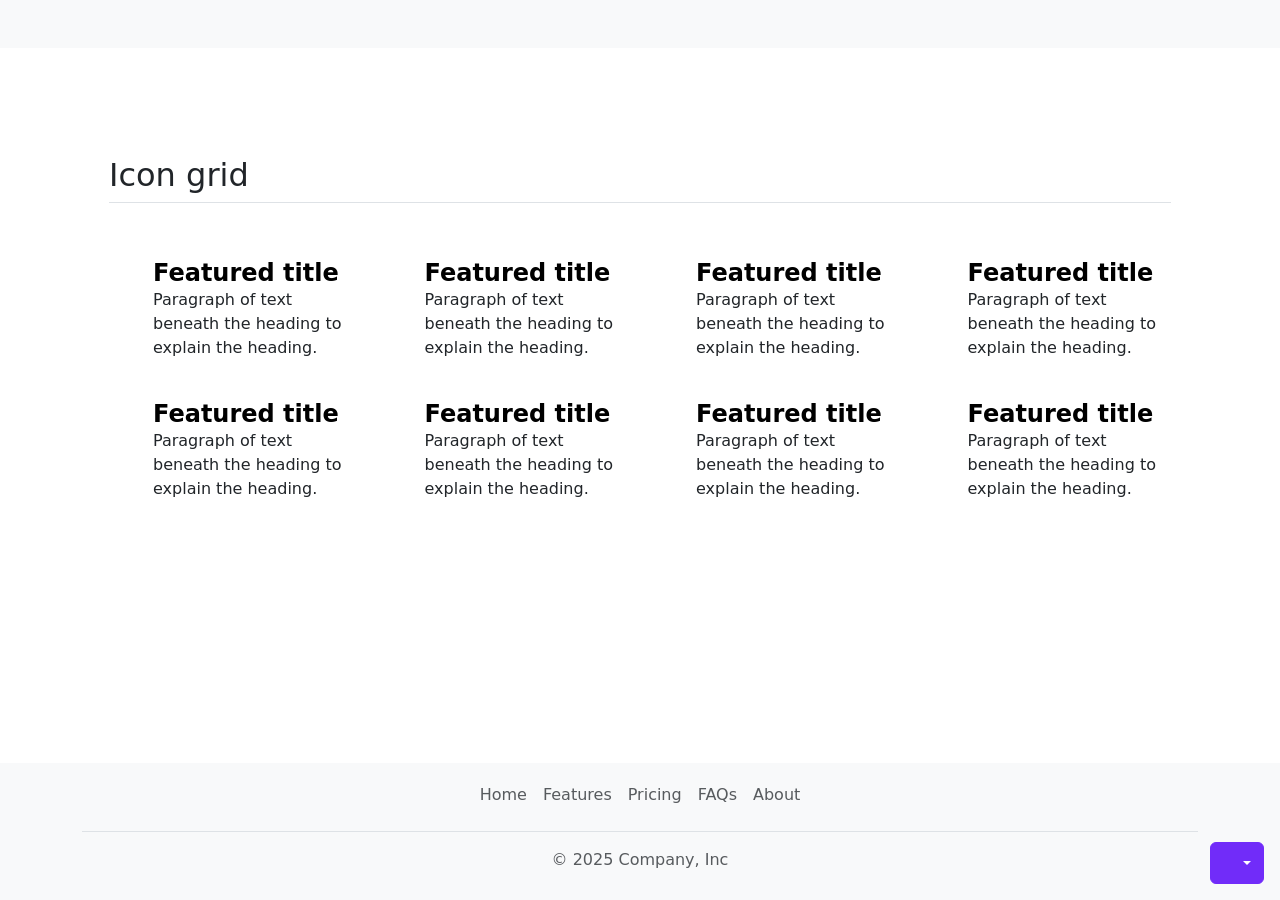
==== 01.geo/geo.patripi.html @ 0c26eeb0 "cambios en : -inicio - geo" ====
<!doctype html>
<html lang="es" class="h-100" data-bs-theme="auto">
  <head>
    <meta charset="utf-8" />
    <meta name="viewport" content="width=device-width, initial-scale=1" />
    <meta name="description" content="Used to describe a lesson practice" />
    <meta
      name="author"
      content="Datamining and Bootstrap contributors"
    />
    <meta name="generator" content="VS Code" />
    <title>Educacion Patrimonial · Pnar del Rio</title>
    
    <link href="../assets/originals/dist/css/bootstrap.min.css" rel="stylesheet" />
    <link href="../assets/stuff/sticky-footer-navbar.css" rel="stylesheet" />
    <link href="../assets/stuff/patri.css" rel="stylesheet" />
  </head>
  <body class="d-flex flex-column h-100">
  <!-- #region Change mode & Icons-->    
    <div
      class="dropdown position-fixed bottom-0 end-0 mb-3 me-3 bd-mode-toggle"
    >
      <button
        class="btn btn-bd-primary py-2 dropdown-toggle d-flex align-items-center"
        id="bd-theme"
        type="button"
        aria-expanded="false"
        data-bs-toggle="dropdown"
        aria-label="Toggle theme (auto)"
      >
        <svg class="bi my-1 theme-icon-active" aria-hidden="true">
          <use href="#circle-half"></use>
        </svg>
        <span class="visually-hidden" id="bd-theme-text">Toggle theme</span>
      </button>
      <ul
        class="dropdown-menu dropdown-menu-end shadow"
        aria-labelledby="bd-theme-text"
      >
        <li>
          <button
            type="button"
            class="dropdown-item d-flex align-items-center"
            data-bs-theme-value="light"
            aria-pressed="false"
          >
            <svg class="bi me-2 opacity-50" aria-hidden="true">
              <use href="#sun-fill"></use>
            </svg>
            Light
            <svg class="bi ms-auto d-none" aria-hidden="true">
              <use href="#check2"></use>
            </svg>
          </button>
        </li>
        <li>
          <button
            type="button"
            class="dropdown-item d-flex align-items-center"
            data-bs-theme-value="dark"
            aria-pressed="false"
          >
            <svg class="bi me-2 opacity-50" aria-hidden="true">
              <use href="#moon-stars-fill"></use>
            </svg>
            Dark
            <svg class="bi ms-auto d-none" aria-hidden="true">
              <use href="#check2"></use>
            </svg>
          </button>
        </li>
        <li>
          <button
            type="button"
            class="dropdown-item d-flex align-items-center active"
            data-bs-theme-value="green"
            aria-pressed="true"
          >
            <svg class="bi me-2 opacity-50" aria-hidden="true">
              <use href="#circle-half"></use>
            </svg>
            Green
            <svg class="bi ms-auto d-none" aria-hidden="true">
              <use href="#check2"></use>
            </svg>
          </button>
        </li>
        <li>
          <button
            type="button"
            class="dropdown-item d-flex align-items-center active"
            data-bs-theme-value="auto"
            aria-pressed="true"
          >
            <svg class="bi me-2 opacity-50" aria-hidden="true">
              <use href="#circle-half"></use>
            </svg>
            Auto
            <svg class="bi ms-auto d-none" aria-hidden="true">
              <use href="#check2"></use>
            </svg>
          </button>
        </li>
      </ul>
    </div>
  <!-- #endregion -->
  <!-- #region Cabecera menu -->
  
    <header id="menuTop" class="fixed-top d-flex justify-content-center py-4 bg-body-tertiary">      
    </header>
  <div class="container-fluid "></div>
  <div class="b-example-divider"></div>
   
  <!-- #endregion -->    
  <!-- #region Cuerpo -->
    <!-- Begin page content -->
    <main class="flex-shrink-0">
      <div class="container">
        <div class="container px-4 py-5" id="icon-grid">
        <h2 class="pb-2 border-bottom">Icon grid</h2>
        <div class="row row-cols-1 row-cols-sm-2 row-cols-md-3 row-cols-lg-4 g-4 py-5">
          <div class="col d-flex align-items-start">
            <svg class="bi text-body-secondary flex-shrink-0 me-3" width="1.75em" height="1.75em" aria-hidden="true">
              <use xlink:href="#bootstrap"></use>
            </svg>
            <div>
              <h3 class="fw-bold mb-0 fs-4 text-body-emphasis">
                Featured title
              </h3>
              <p>
                Paragraph of text beneath the heading to explain the heading.
              </p>
            </div>
          </div>
          <div class="col d-flex align-items-start">
            <svg class="bi text-body-secondary flex-shrink-0 me-3" width="1.75em" height="1.75em" aria-hidden="true">
              <use xlink:href="#cpu-fill"></use>
            </svg>
            <div>
              <h3 class="fw-bold mb-0 fs-4 text-body-emphasis">
                Featured title
              </h3>
              <p>
                Paragraph of text beneath the heading to explain the heading.
              </p>
            </div>
          </div>
          <div class="col d-flex align-items-start">
            <svg class="bi text-body-secondary flex-shrink-0 me-3" width="1.75em" height="1.75em" aria-hidden="true">
              <use xlink:href="#calendar3"></use>
            </svg>
            <div>
              <h3 class="fw-bold mb-0 fs-4 text-body-emphasis">
                Featured title
              </h3>
              <p>
                Paragraph of text beneath the heading to explain the heading.
              </p>
            </div>
          </div>
          <div class="col d-flex align-items-start">
            <svg class="bi text-body-secondary flex-shrink-0 me-3" width="1.75em" height="1.75em" aria-hidden="true">
              <use xlink:href="#home"></use>
            </svg>
            <div>
              <h3 class="fw-bold mb-0 fs-4 text-body-emphasis">
                Featured title
              </h3>
              <p>
                Paragraph of text beneath the heading to explain the heading.
              </p>
            </div>
          </div>
          <div class="col d-flex align-items-start">
            <svg class="bi text-body-secondary flex-shrink-0 me-3" width="1.75em" height="1.75em" aria-hidden="true">
              <use xlink:href="#speedometer2"></use>
            </svg>
            <div>
              <h3 class="fw-bold mb-0 fs-4 text-body-emphasis">
                Featured title
              </h3>
              <p>
                Paragraph of text beneath the heading to explain the heading.
              </p>
            </div>
          </div>
          <div class="col d-flex align-items-start">
            <svg class="bi text-body-secondary flex-shrink-0 me-3" width="1.75em" height="1.75em" aria-hidden="true">
              <use xlink:href="#toggles2"></use>
            </svg>
            <div>
              <h3 class="fw-bold mb-0 fs-4 text-body-emphasis">
                Featured title
              </h3>
              <p>
                Paragraph of text beneath the heading to explain the heading.
              </p>
            </div>
          </div>
          <div class="col d-flex align-items-start">
            <svg class="bi text-body-secondary flex-shrink-0 me-3" width="1.75em" height="1.75em" aria-hidden="true">
              <use xlink:href="#geo-fill"></use>
            </svg>
            <div>
              <h3 class="fw-bold mb-0 fs-4 text-body-emphasis">
                Featured title
              </h3>
              <p>
                Paragraph of text beneath the heading to explain the heading.
              </p>
            </div>
          </div>
          <div class="col d-flex align-items-start">
            <svg class="bi text-body-secondary flex-shrink-0 me-3" width="1.75em" height="1.75em" aria-hidden="true">
              <use xlink:href="#tools"></use>
            </svg>
            <div>
              <h3 class="fw-bold mb-0 fs-4 text-body-emphasis">
                Featured title
              </h3>
              <p>
                Paragraph of text beneath the heading to explain the heading.
              </p>
            </div>
          </div>
        </div>
      </div>
      </div>
    </main>
  <!-- #endregion -->
  <!-- #region Finales--> 
    <footer class="footer mt-auto py-1 bg-body-tertiary">
       <div class="container">
      <footer class="py-1 my-1">
        <ul class="nav justify-content-center border-bottom pb-3 mb-3">
          <li class="nav-item">
            <a href="#" class="nav-link px-2 text-body-secondary">Home</a>
          </li>
          <li class="nav-item">
            <a href="#" class="nav-link px-2 text-body-secondary">Features</a>
          </li>
          <li class="nav-item">
            <a href="#" class="nav-link px-2 text-body-secondary">Pricing</a>
          </li>
          <li class="nav-item">
            <a href="#" class="nav-link px-2 text-body-secondary">FAQs</a>
          </li>
          <li class="nav-item">
            <a href="#" class="nav-link px-2 text-body-secondary">About</a>
          </li>
        </ul>
        <p class="text-center text-body-secondary">&copy; 2025 Company, Inc</p>
      </footer>
    </div>
    </footer>
  <!-- #endregion -->
    <script src="../assets/originals/dist/js/bootstrap.bundle.min.js" class="astro-vvvwv3sm"></script> 
    <script src="../assets/originals/js/color-modes.js"></script>
  </body>
     <script src="../assets/stuff/menu.js"></script>
    <script>
      setList_CenterArticles_Links('body_linkInfo')
      set_Footer('patriFoot')
    </script>
</html>
---- assets/stuff/sticky-footer-navbar.css ----
/* Custom page CSS
-------------------------------------------------- */
/* Not required for template or sticky footer method. */

main > .container {
  padding: 60px 15px 0;
}

/* #region inside main*/

/* Custom page CSS
-------------------------------------------------- */
/*      */

.bd-placeholder-img {
  font-size: 1.125rem;
  text-anchor: middle;
  -webkit-user-select: none;
  -moz-user-select: none;
  user-select: none;
}
@media (min-width: 768px) {
  .bd-placeholder-img-lg {
    font-size: 3.5rem;
  }
}
.b-example-divider {
  width: 100%;
  height: 3rem;
  background-color: #0000001a;
  border: solid rgba(0, 0, 0, 0.15);
  border-width: 1px 0;
  box-shadow:
    inset 0 0.5em 1.5em #0000001a,
    inset 0 0.125em 0.5em #00000026;
}
.b-example-vr {
  flex-shrink: 0;
  width: 1.5rem;
  height: 100vh;
}
.bi {
  vertical-align: -0.125em;
  fill: currentColor;
}
.nav-scroller {
  position: relative;
  z-index: 2;
  height: 2.75rem;
  overflow-y: hidden;
}
.nav-scroller .nav {
  display: flex;
  flex-wrap: nowrap;
  padding-bottom: 1rem;
  margin-top: -1px;
  overflow-x: auto;
  text-align: center;
  white-space: nowrap;
  -webkit-overflow-scrolling: touch;
}
.btn-bd-primary {
  --bd-violet-bg: #712cf9;
  --bd-violet-rgb: 112.520718, 44.062154, 249.437846;
  --bs-btn-font-weight: 600;
  --bs-btn-color: var(--bs-white);
  --bs-btn-bg: var(--bd-violet-bg);
  --bs-btn-border-color: var(--bd-violet-bg);
  --bs-btn-hover-color: var(--bs-white);
  --bs-btn-hover-bg: #6528e0;
  --bs-btn-hover-border-color: #6528e0;
  --bs-btn-focus-shadow-rgb: var(--bd-violet-rgb);
  --bs-btn-active-color: var(--bs-btn-hover-color);
  --bs-btn-active-bg: #5a23c8;
  --bs-btn-active-border-color: #5a23c8;
}
.bd-mode-toggle {
  z-index: 1500;
}
.bd-mode-toggle .bi {
  width: 1em;
  height: 1em;
}
.bd-mode-toggle .dropdown-menu .active .bi {
  display: block !important;
}

/* #endregion */

/* #region from features   */
.feature-icon {
  width: 4rem;
  height: 4rem;
  border-radius: .75rem;
}

.icon-square {
  width: 3rem;
  height: 3rem;
  border-radius: .75rem;
}

.text-shadow-1 { text-shadow: 0 .125rem .25rem rgba(0, 0, 0, .25); }
.text-shadow-2 { text-shadow: 0 .25rem .5rem rgba(0, 0, 0, .25); }
.text-shadow-3 { text-shadow: 0 .5rem 1.5rem rgba(0, 0, 0, .25); }

.card-cover {
  background-repeat: no-repeat;
  background-position: center center;
  background-size: cover;
}

.feature-icon-small {
  width: 3rem;
  height: 3rem;
}

/* #endregion */
---- assets/stuff/patri.css ----
[data-bs-theme=green] {
  color-scheme: var(--bs-form-valid-color);
  --bs-body-color: #69d99b;
  --bs-body-color-rgb: 222, 226, 230;
  --bs-body-bg: #2b5127;
  --bs-body-bg-rgb: 43, 81, 41;
  --bs-emphasis-color: #fff;
  --bs-emphasis-color-rgb: 255, 255, 255;
  --bs-secondary-color: rgba(222, 226, 230, 0.75);
  --bs-secondary-color-rgb: 222, 226, 230;
  --bs-secondary-bg: #778e6e;
  --bs-secondary-bg-rgb: 52, 58, 64;
  --bs-tertiary-color: rgba(225, 230, 222, 0.5);
  --bs-tertiary-color-rgb: 222, 226, 230;
  --bs-tertiary-bg: #084512;
  --bs-tertiary-bg-rgb: 8, 45, 12;
  --bs-primary-text-emphasis: #6ea8fe;
  --bs-secondary-text-emphasis: #a7acb1;
  --bs-success-text-emphasis: #75b798;
  --bs-info-text-emphasis: #6edff6;
  --bs-warning-text-emphasis: #ffda6a;
  --bs-danger-text-emphasis: #ea868f;
  --bs-light-text-emphasis: #f8f9fa;
  --bs-dark-text-emphasis: #dee2e6;
  --bs-primary-bg-subtle: #031633;
  --bs-secondary-bg-subtle: #161719;
  --bs-success-bg-subtle: #051b11;
  --bs-info-bg-subtle: #032830;
  --bs-warning-bg-subtle: #332701;
  --bs-danger-bg-subtle: #2c0b0e;
  --bs-light-bg-subtle: #343a40;
  --bs-dark-bg-subtle: #1a1d20;
  --bs-primary-border-subtle: #084298;
  --bs-secondary-border-subtle: #41464b;
  --bs-success-border-subtle: #0f5132;
  --bs-info-border-subtle: #087990;
  --bs-warning-border-subtle: #997404;
  --bs-danger-border-subtle: #842029;
  --bs-light-border-subtle: #495057;
  --bs-dark-border-subtle: #343a40;
  --bs-heading-color: inherit;
  --bs-link-color: #fff;
  --bs-link-hover-color: #b9cfaca1;
  --bs-link-color-rgb: 220, 170, 170;
  --bs-link-hover-color-rgb: 220,170,170;
  --bs-code-color: #e685b5;
  --bs-highlight-color: #dee2e6;
  --bs-highlight-bg: #664d03;
  --bs-border-color: #495057;
  --bs-border-color-translucent: rgba(255, 255, 255, 0.15);
  --bs-form-valid-color: #75b798;
  --bs-form-valid-border-color: #75b798;
  --bs-form-invalid-color: #ea868f;
  --bs-form-invalid-border-color: #ea868f;
}

/*
 * Header
 */
 /* 
.nav-masthead {
    --bs-bg-opacity: 1; 
    background-color: rgba(var(--bs-body-bg-rgb), var(--bs-bg-opacity)) !important;
}*/
.nav-masthead .nav-link {
  color: var(--bs-link-color);
  border-bottom: .25rem solid transparent;
}

.nav-masthead .nav-link:hover,
.nav-masthead .nav-link:focus {
  border-bottom-color: rgba(255, 255, 255, .25);
}

.nav-masthead .nav-link + .nav-link {
  margin-left: 1rem;
}

.nav-masthead .active {
  color: #fff;
  border-bottom-color: #fff;
}
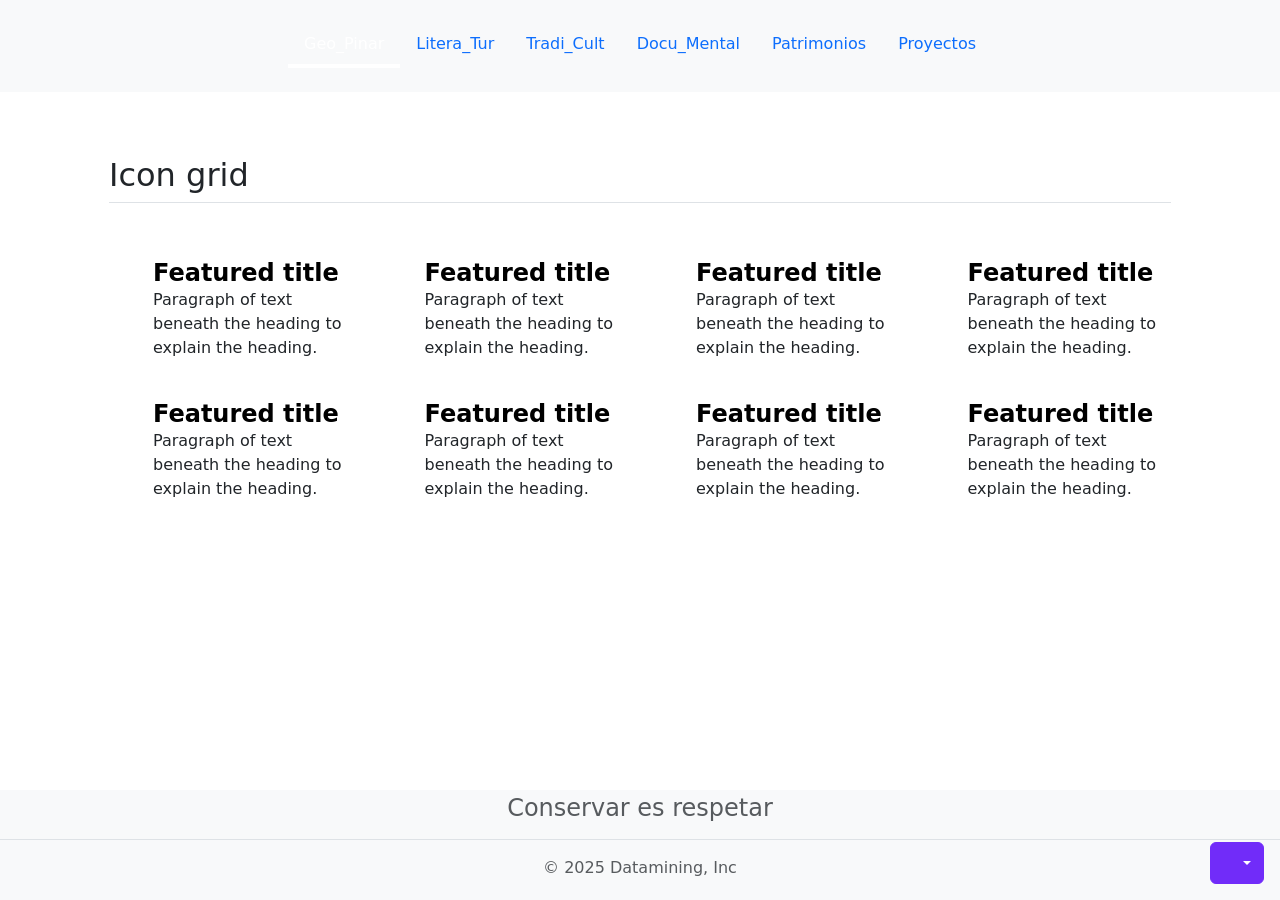
==== commit 61321c24: "cambios foot" ====
--- a/01.geo/geo.patripi.html
+++ b/01.geo/geo.patripi.html
@@ -1,5 +1,5 @@
 <!doctype html>
-<html lang="es" class="h-100" data-bs-theme="auto">
+<html lang="es" class="h-100" data-bs-theme="green">
   <head>
     <meta charset="utf-8" />
     <meta name="viewport" content="width=device-width, initial-scale=1" />
@@ -229,29 +229,7 @@
     </main>
   <!-- #endregion -->
   <!-- #region Finales--> 
-    <footer class="footer mt-auto py-1 bg-body-tertiary">
-       <div class="container">
-      <footer class="py-1 my-1">
-        <ul class="nav justify-content-center border-bottom pb-3 mb-3">
-          <li class="nav-item">
-            <a href="#" class="nav-link px-2 text-body-secondary">Home</a>
-          </li>
-          <li class="nav-item">
-            <a href="#" class="nav-link px-2 text-body-secondary">Features</a>
-          </li>
-          <li class="nav-item">
-            <a href="#" class="nav-link px-2 text-body-secondary">Pricing</a>
-          </li>
-          <li class="nav-item">
-            <a href="#" class="nav-link px-2 text-body-secondary">FAQs</a>
-          </li>
-          <li class="nav-item">
-            <a href="#" class="nav-link px-2 text-body-secondary">About</a>
-          </li>
-        </ul>
-        <p class="text-center text-body-secondary">&copy; 2025 Company, Inc</p>
-      </footer>
-    </div>
+    <footer class="footer mt-auto py-1 bg-body-tertiary" id="patriFoot">     
     </footer>
   <!-- #endregion -->
     <script src="../assets/originals/dist/js/bootstrap.bundle.min.js" class="astro-vvvwv3sm"></script> 
@@ -259,7 +237,7 @@
   </body>
      <script src="../assets/stuff/menu.js"></script>
     <script>
-      setList_CenterArticles_Links('body_linkInfo')
-      set_Footer('patriFoot')
+      setMenu_Up('menuTop',0);
+      set_Footer('patriFoot');
     </script>
 </html>
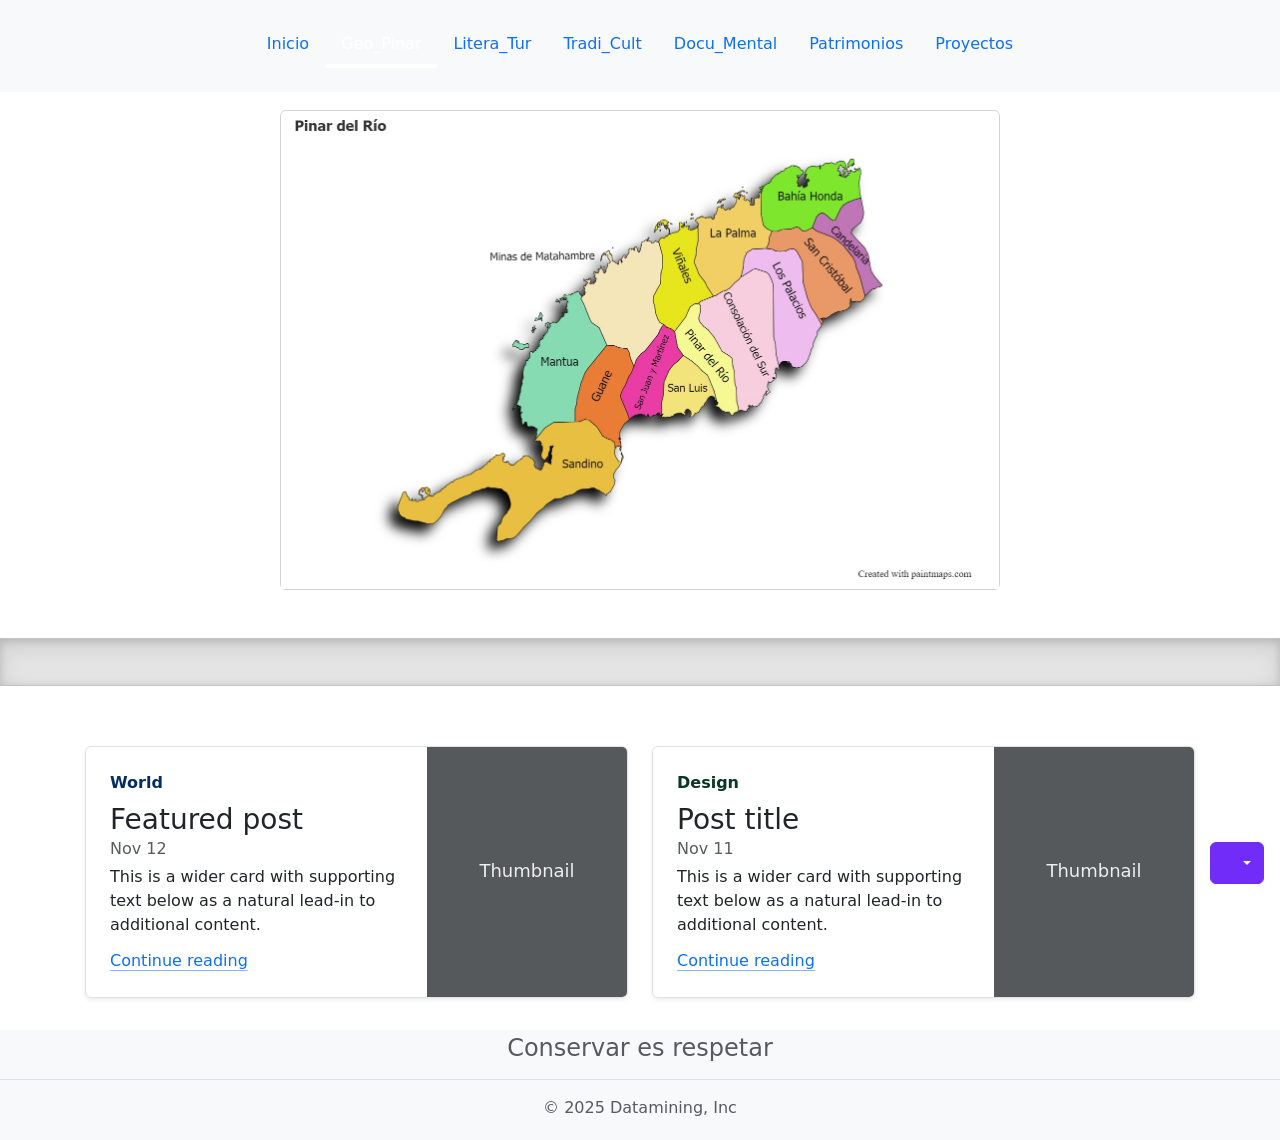
==== commit 6eba89e5: "cosas de geo" ====
--- a/01.geo/geo.patripi.html
+++ b/01.geo/geo.patripi.html
@@ -117,114 +117,72 @@
     <main class="flex-shrink-0">
       <div class="container">
         <div class="container px-4 py-5" id="icon-grid">
-        <h2 class="pb-2 border-bottom">Icon grid</h2>
-        <div class="row row-cols-1 row-cols-sm-2 row-cols-md-3 row-cols-lg-4 g-4 py-5">
-          <div class="col d-flex align-items-start">
-            <svg class="bi text-body-secondary flex-shrink-0 me-3" width="1.75em" height="1.75em" aria-hidden="true">
-              <use xlink:href="#bootstrap"></use>
-            </svg>
-            <div>
-              <h3 class="fw-bold mb-0 fs-4 text-body-emphasis">
-                Featured title
-              </h3>
-              <p>
-                Paragraph of text beneath the heading to explain the heading.
-              </p>
+          <div class="card mx-auto" style="max-width: 720px;">
+            <img src="mapinar.jpg" class="card-img-top img-fluid" alt="Patrimonio de Pinar del Rio" />
+             
+          </div>
+        </div>
+      </div>
+      <div class="b-example-divider"></div>
+        <div class="container">
+          
+          <div class="row mb-2">
+          <div class="col-md-6">
+            <div class="row g-0 border rounded overflow-hidden flex-md-row mb-4 shadow-sm h-md-250 position-relative">
+              <div class="col p-4 d-flex flex-column position-static">
+                <strong class="d-inline-block mb-2 text-primary-emphasis">World</strong>
+                <h3 class="mb-0">Featured post</h3>
+                <div class="mb-1 text-body-secondary">Nov 12</div>
+                <p class="card-text mb-auto">
+                  This is a wider card with supporting text below as a natural
+                  lead-in to additional content.
+                </p>
+                <a href="#" class="icon-link gap-1 icon-link-hover stretched-link">
+                  Continue reading
+                  <svg class="bi" aria-hidden="true">
+                    <use xlink:href="#chevron-right"></use>
+                  </svg>
+                </a>
+              </div>
+              <div class="col-auto d-none d-lg-block">
+                <svg aria-label="Placeholder: Thumbnail" class="bd-placeholder-img" height="250" preserveAspectRatio="xMidYMid slice" role="img" width="200" xmlns="http://www.w3.org/2000/svg">
+                  <title>Placeholder</title>
+                  <rect width="100%" height="100%" fill="#55595c"></rect>
+                  <text x="50%" y="50%" fill="#eceeef" dy=".3em">Thumbnail</text>
+                </svg>
+              </div>
             </div>
           </div>
-          <div class="col d-flex align-items-start">
-            <svg class="bi text-body-secondary flex-shrink-0 me-3" width="1.75em" height="1.75em" aria-hidden="true">
-              <use xlink:href="#cpu-fill"></use>
-            </svg>
-            <div>
-              <h3 class="fw-bold mb-0 fs-4 text-body-emphasis">
-                Featured title
-              </h3>
-              <p>
-                Paragraph of text beneath the heading to explain the heading.
-              </p>
-            </div>
-          </div>
-          <div class="col d-flex align-items-start">
-            <svg class="bi text-body-secondary flex-shrink-0 me-3" width="1.75em" height="1.75em" aria-hidden="true">
-              <use xlink:href="#calendar3"></use>
-            </svg>
-            <div>
-              <h3 class="fw-bold mb-0 fs-4 text-body-emphasis">
-                Featured title
-              </h3>
-              <p>
-                Paragraph of text beneath the heading to explain the heading.
-              </p>
-            </div>
-          </div>
-          <div class="col d-flex align-items-start">
-            <svg class="bi text-body-secondary flex-shrink-0 me-3" width="1.75em" height="1.75em" aria-hidden="true">
-              <use xlink:href="#home"></use>
-            </svg>
-            <div>
-              <h3 class="fw-bold mb-0 fs-4 text-body-emphasis">
-                Featured title
-              </h3>
-              <p>
-                Paragraph of text beneath the heading to explain the heading.
-              </p>
-            </div>
-          </div>
-          <div class="col d-flex align-items-start">
-            <svg class="bi text-body-secondary flex-shrink-0 me-3" width="1.75em" height="1.75em" aria-hidden="true">
-              <use xlink:href="#speedometer2"></use>
-            </svg>
-            <div>
-              <h3 class="fw-bold mb-0 fs-4 text-body-emphasis">
-                Featured title
-              </h3>
-              <p>
-                Paragraph of text beneath the heading to explain the heading.
-              </p>
-            </div>
-          </div>
-          <div class="col d-flex align-items-start">
-            <svg class="bi text-body-secondary flex-shrink-0 me-3" width="1.75em" height="1.75em" aria-hidden="true">
-              <use xlink:href="#toggles2"></use>
-            </svg>
-            <div>
-              <h3 class="fw-bold mb-0 fs-4 text-body-emphasis">
-                Featured title
-              </h3>
-              <p>
-                Paragraph of text beneath the heading to explain the heading.
-              </p>
-            </div>
-          </div>
-          <div class="col d-flex align-items-start">
-            <svg class="bi text-body-secondary flex-shrink-0 me-3" width="1.75em" height="1.75em" aria-hidden="true">
-              <use xlink:href="#geo-fill"></use>
-            </svg>
-            <div>
-              <h3 class="fw-bold mb-0 fs-4 text-body-emphasis">
-                Featured title
-              </h3>
-              <p>
-                Paragraph of text beneath the heading to explain the heading.
-              </p>
-            </div>
-          </div>
-          <div class="col d-flex align-items-start">
-            <svg class="bi text-body-secondary flex-shrink-0 me-3" width="1.75em" height="1.75em" aria-hidden="true">
-              <use xlink:href="#tools"></use>
-            </svg>
-            <div>
-              <h3 class="fw-bold mb-0 fs-4 text-body-emphasis">
-                Featured title
-              </h3>
-              <p>
-                Paragraph of text beneath the heading to explain the heading.
-              </p>
+          <div class="col-md-6">
+            <div class="row g-0 border rounded overflow-hidden flex-md-row mb-4 shadow-sm h-md-250 position-relative">
+              <div class="col p-4 d-flex flex-column position-static">
+                <strong class="d-inline-block mb-2 text-success-emphasis">Design</strong>
+                <h3 class="mb-0">Post title</h3>
+                <div class="mb-1 text-body-secondary">Nov 11</div>
+                <p class="mb-auto">
+                  This is a wider card with supporting text below as a natural
+                  lead-in to additional content.
+                </p>
+                <a href="#" class="icon-link gap-1 icon-link-hover stretched-link">
+                  Continue reading
+                  <svg class="bi" aria-hidden="true">
+                    <use xlink:href="#chevron-right"></use>
+                  </svg>
+                </a>
+              </div>
+              <div class="col-auto d-none d-lg-block">
+                <svg aria-label="Placeholder: Thumbnail" class="bd-placeholder-img" height="250" preserveAspectRatio="xMidYMid slice" role="img" width="200" xmlns="http://www.w3.org/2000/svg">
+                  <title>Placeholder</title>
+                  <rect width="100%" height="100%" fill="#55595c"></rect>
+                  <text x="50%" y="50%" fill="#eceeef" dy=".3em">Thumbnail</text>
+                </svg>
+              </div>
             </div>
           </div>
         </div>
-      </div>
+            
+          
+        </div>
       </div>
     </main>
   <!-- #endregion -->
